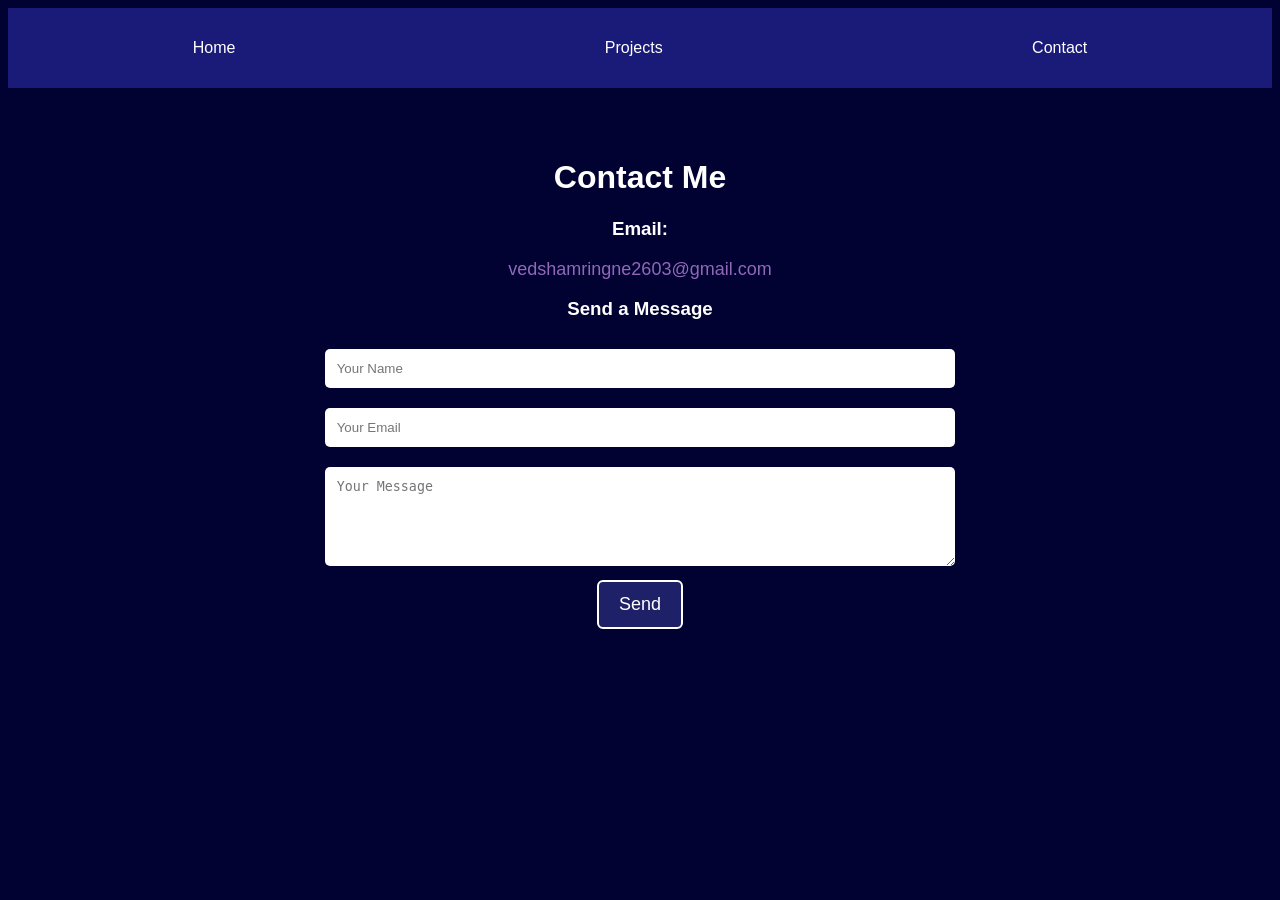
==== contact.html @ a24670a4 "Initial portfolio upload" ====
<!DOCTYPE html>
<html lang="en">

<head>
    <meta charset="UTF-8">
    <meta name="viewport" content="width=device-width, initial-scale=1.0">
    <title>Contact - Ved</title>

    <style>
        body {
            background: rgb(1, 1, 50);
            color: white;
            font-family: 'Poppins', sans-serif;
        }

        nav {
            display: flex;
            justify-content: space-around;
            align-items: center;
            background: rgba(31, 31, 133, 0.844);
            height: 80px;
        }

        nav a { color: white; text-decoration: none; }

        .container {
            width: 60%;
            margin: auto;
            padding: 50px 0;
            text-align: center;
        }

        input, textarea {
            width: 80%;
            padding: 12px;
            margin: 10px 0;
            border-radius: 5px;
            border: none;
        }

        button {
            padding: 12px 20px;
            background: #1e2167;
            border: 2px solid white;
            font-size: 18px;
            color: white;
            border-radius: 6px;
            cursor: pointer;
        }
    </style>
</head>

<body>

    <nav>
        <a href="index.html">Home</a>
        <a href="projects.html">Projects</a>
        <a href="contact.html">Contact</a>
    </nav>

    <div class="container">
        <h1>Contact Me</h1>

        <h3>Email:</h3>
        <p style="color: rgb(144,104,184); font-size: 18px;">
            vedshamringne2603@gmail.com
        </p>

        <h3>Send a Message</h3>

        <form>
            <input type="text" placeholder="Your Name" required><br>
            <input type="email" placeholder="Your Email" required><br>
            <textarea rows="5" placeholder="Your Message"></textarea><br>
            <button type="submit">Send</button>
        </form>
    </div>

</body>

</html>
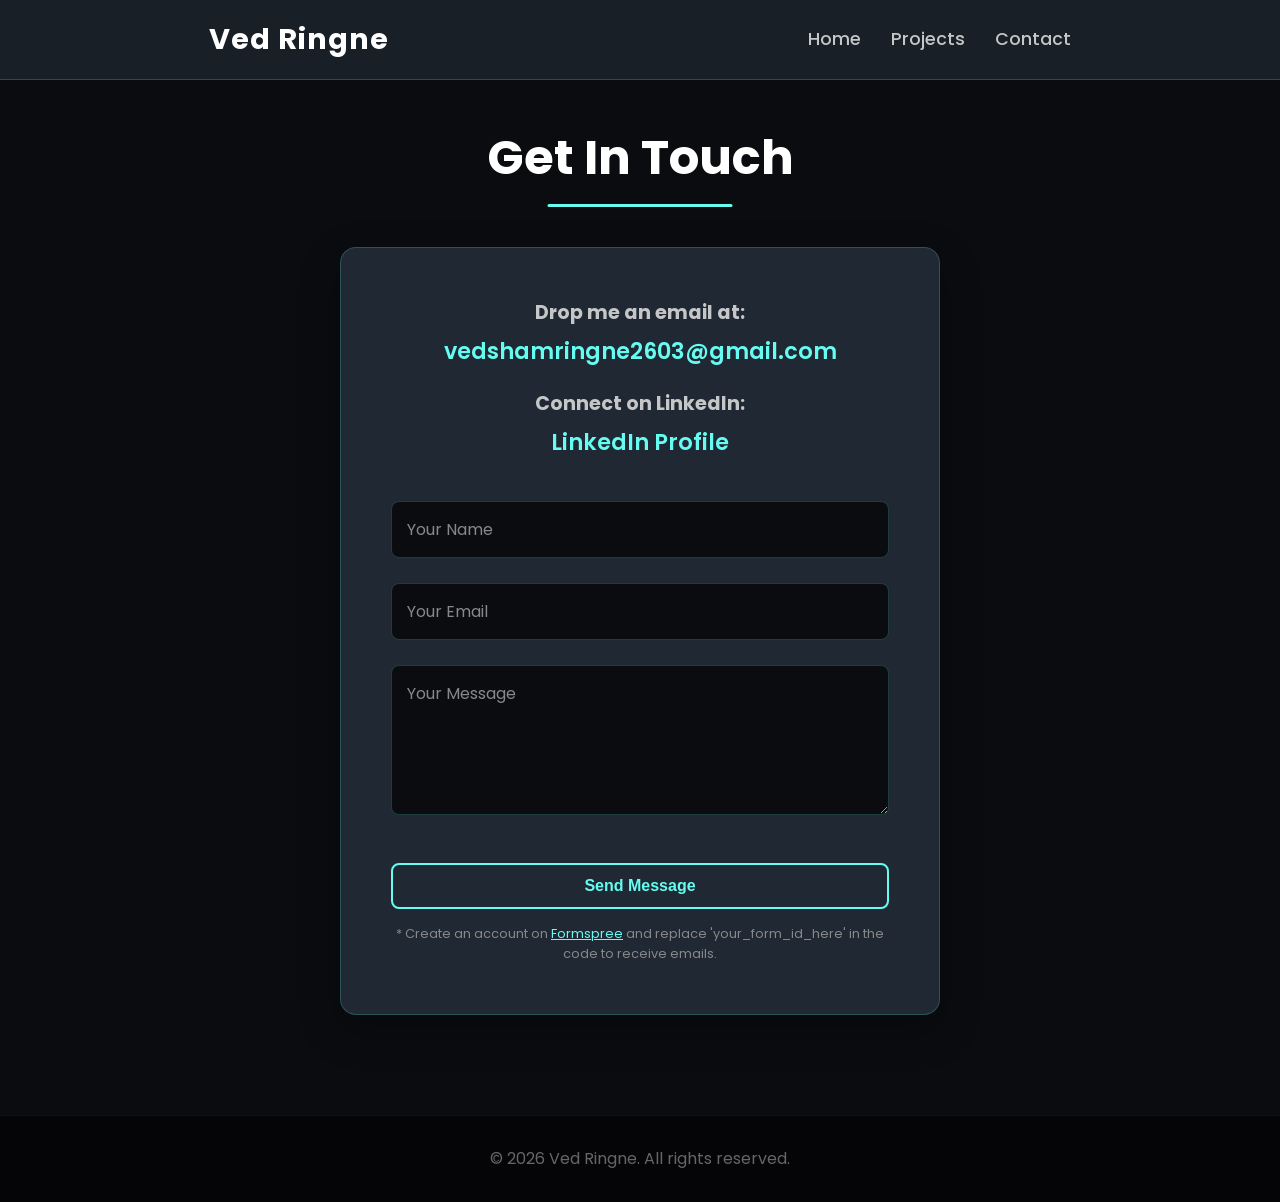
==== commit 0e8585ad: "Upgrade portfolio UI and add LinkedIn link" ====
--- a/contact.html
+++ b/contact.html
@@ -4,78 +4,53 @@
 <head>
     <meta charset="UTF-8">
     <meta name="viewport" content="width=device-width, initial-scale=1.0">
-    <title>Contact - Ved</title>
-
-    <style>
-        body {
-            background: rgb(1, 1, 50);
-            color: white;
-            font-family: 'Poppins', sans-serif;
-        }
-
-        nav {
-            display: flex;
-            justify-content: space-around;
-            align-items: center;
-            background: rgba(31, 31, 133, 0.844);
-            height: 80px;
-        }
-
-        nav a { color: white; text-decoration: none; }
-
-        .container {
-            width: 60%;
-            margin: auto;
-            padding: 50px 0;
-            text-align: center;
-        }
-
-        input, textarea {
-            width: 80%;
-            padding: 12px;
-            margin: 10px 0;
-            border-radius: 5px;
-            border: none;
-        }
-
-        button {
-            padding: 12px 20px;
-            background: #1e2167;
-            border: 2px solid white;
-            font-size: 18px;
-            color: white;
-            border-radius: 6px;
-            cursor: pointer;
-        }
-    </style>
+    <title>Contact | Ved Ringne</title>
+    <link rel="stylesheet" href="style.css">
+    <!-- Meta tags for SEO -->
+    <meta name="description" content="Contact Ved Ringne to discuss web development, ML projects, and opportunities.">
 </head>
 
 <body>
+    <nav>
+        <div class="brand">Ved Ringne</div>
+        <ul>
+            <li><a href="index.html">Home</a></li>
+            <li><a href="projects.html">Projects</a></li>
+            <li><a href="contact.html">Contact</a></li>
+        </ul>
+    </nav>
+    <main class="container">
+        <h1 class="page-title">Get In Touch</h1>
+        <div class="contact-wrapper">
+            <div class="contact-info">
+                <h3>Drop me an email at:</h3>
+                <a href="mailto:vedshamringne2603@gmail.com">vedshamringne2603@gmail.com</a>
+                <h3 style="margin-top: 20px;">Connect on LinkedIn:</h3>
+                <a href="https://www.linkedin.com/in/ved-ringne-b67482291/" target="_blank">LinkedIn Profile</a>
+            </div>
 
-    <nav>
-        <a href="index.html">Home</a>
-        <a href="projects.html">Projects</a>
-        <a href="contact.html">Contact</a>
-    </nav>
-
-    <div class="container">
-        <h1>Contact Me</h1>
-
-        <h3>Email:</h3>
-        <p style="color: rgb(144,104,184); font-size: 18px;">
-            vedshamringne2603@gmail.com
-        </p>
-
-        <h3>Send a Message</h3>
-
-        <form>
-            <input type="text" placeholder="Your Name" required><br>
-            <input type="email" placeholder="Your Email" required><br>
-            <textarea rows="5" placeholder="Your Message"></textarea><br>
-            <button type="submit">Send</button>
-        </form>
-    </div>
-
+            <form class="contact-form" action="https://formspree.io/f/your_form_id_here" method="POST">
+                <div class="form-group">
+                    <input type="text" class="form-control" name="name" placeholder="Your Name" required>
+                </div>
+                <div class="form-group">
+                    <input type="email" class="form-control" name="email" placeholder="Your Email" required>
+                </div>
+                <div class="form-group">
+                    <textarea class="form-control" name="message" placeholder="Your Message" required></textarea>
+                </div>
+                <button type="submit" class="btn" style="width: 100%;">Send Message</button>
+            </form>
+            <p style="margin-top: 15px; font-size: 0.8rem; color: #888; text-align: center;">
+                * Create an account on <a href="https://formspree.io/" target="_blank"
+                    style="color: var(--accent-color);">Formspree</a> and replace 'your_form_id_here' in the code to
+                receive emails.
+            </p>
+        </div>
+    </main>
+    <footer>
+        <p>&copy; 2026 Ved Ringne. All rights reserved.</p>
+    </footer>
 </body>
 
-</html>
+</html>
--- a/style.css
+++ b/style.css
@@ -0,0 +1,368 @@
+@import url('https://fonts.googleapis.com/css2?family=Poppins:wght@100;300;400;500;600;700&display=swap');
+
+:root {
+    --primary-bg: #0b0c10;
+    --secondary-bg: #1f2833;
+    --accent-color: #66fcf1;
+    --accent-dark: #45a29e;
+    --text-main: #c5c6c7;
+    --text-light: #ffffff;
+    --font-family: 'Poppins', sans-serif;
+    --glass-bg: rgba(31, 40, 51, 0.7);
+    --glass-border: rgba(102, 252, 241, 0.2);
+}
+
+* {
+    margin: 0;
+    padding: 0;
+    box-sizing: border-box;
+}
+
+body {
+    background-color: var(--primary-bg);
+    color: var(--text-main);
+    font-family: var(--font-family);
+    line-height: 1.6;
+    overflow-x: hidden;
+}
+
+/* Glassmorphism Navbar */
+nav {
+    display: flex;
+    justify-content: space-around;
+    align-items: center;
+    height: 80px;
+    background: var(--glass-bg);
+    backdrop-filter: blur(10px);
+    -webkit-backdrop-filter: blur(10px);
+    position: fixed;
+    top: 0;
+    width: 100%;
+    z-index: 1000;
+    border-bottom: 1px solid var(--glass-border);
+}
+
+nav .brand {
+    font-size: 1.8rem;
+    font-weight: 700;
+    color: var(--text-light);
+    letter-spacing: 1px;
+}
+
+nav ul {
+    display: flex;
+    gap: 30px;
+    list-style: none;
+}
+
+nav ul li a {
+    text-decoration: none;
+    color: var(--text-main);
+    font-weight: 500;
+    font-size: 1.1rem;
+    transition: all 0.3s ease;
+    position: relative;
+}
+
+nav ul li a::after {
+    content: '';
+    position: absolute;
+    width: 0;
+    height: 2px;
+    bottom: -5px;
+    left: 0;
+    background-color: var(--accent-color);
+    transition: width 0.3s ease;
+}
+
+nav ul li a:hover {
+    color: var(--accent-color);
+}
+
+nav ul li a:hover::after {
+    width: 100%;
+}
+
+/* Typography & Utilities */
+h1, h2, h3 {
+    color: var(--text-light);
+}
+
+.highlight {
+    color: var(--accent-color);
+}
+
+.btn {
+    padding: 12px 24px;
+    background: transparent;
+    color: var(--accent-color);
+    border: 2px solid var(--accent-color);
+    border-radius: 8px;
+    font-size: 16px;
+    font-weight: 600;
+    cursor: pointer;
+    transition: all 0.3s ease;
+    display: inline-block;
+    text-decoration: none;
+    margin-top: 15px;
+}
+
+.btn:hover {
+    background: var(--accent-color);
+    color: var(--primary-bg);
+    box-shadow: 0 0 15px var(--accent-color);
+    transform: translateY(-2px);
+}
+
+.container {
+    max-width: 1200px;
+    margin: 0 auto;
+    padding: 120px 20px 60px; /* Offset for fixed navbar */
+}
+
+/* Home Page */
+.hero {
+    display: flex;
+    justify-content: space-between;
+    align-items: center;
+    min-height: 100vh;
+    padding-top: 80px;
+}
+
+.hero-content {
+    flex: 1;
+    padding-right: 50px;
+    animation: fadeIn 1s ease-in-out;
+}
+
+.hero-content h1 {
+    font-size: 3.5rem;
+    line-height: 1.2;
+    margin-bottom: 20px;
+}
+
+.hero-content p {
+    font-size: 1.2rem;
+    margin-bottom: 30px;
+}
+
+.typed-text {
+    font-size: 2rem;
+    font-weight: 600;
+    color: var(--accent-color);
+    min-height: 50px;
+}
+
+.hero-image {
+    flex: 1;
+    display: flex;
+    justify-content: center;
+    align-items: center;
+    animation: slideIn 1s ease-in-out;
+}
+
+.hero-image img {
+    max-width: 80%;
+    border-radius: 20px;
+    box-shadow: 0 20px 50px rgba(0,0,0,0.5);
+    border: 2px solid var(--glass-border);
+    transition: transform 0.3s ease;
+}
+
+.hero-image img:hover {
+    transform: scale(1.02);
+}
+
+.btn-group {
+    display: flex;
+    gap: 15px;
+}
+
+/* Projects Page */
+.page-title {
+    text-align: center;
+    font-size: 3rem;
+    margin-bottom: 50px;
+    position: relative;
+    display: inline-block;
+    left: 50%;
+    transform: translateX(-50%);
+}
+
+.page-title::after {
+    content: '';
+    position: absolute;
+    width: 60%;
+    height: 3px;
+    bottom: -10px;
+    left: 20%;
+    background: var(--accent-color);
+    border-radius: 2px;
+}
+
+.project-grid {
+    display: grid;
+    grid-template-columns: repeat(auto-fit, minmax(320px, 1fr));
+    gap: 30px;
+}
+
+.project-card {
+    background: var(--secondary-bg);
+    padding: 30px;
+    border-radius: 16px;
+    border: 1px solid var(--glass-border);
+    transition: all 0.4s ease;
+    display: flex;
+    flex-direction: column;
+    justify-content: space-between;
+    box-shadow: 0 10px 30px rgba(0,0,0,0.2);
+}
+
+.project-card:hover {
+    transform: translateY(-10px);
+    border-color: var(--accent-color);
+    box-shadow: 0 15px 40px rgba(102, 252, 241, 0.2);
+}
+
+.project-card h3 {
+    font-size: 1.5rem;
+    color: var(--accent-color);
+    margin-bottom: 15px;
+}
+
+.project-card p {
+    font-size: 1rem;
+    color: var(--text-main);
+}
+
+/* Contact Page */
+.contact-wrapper {
+    display: flex;
+    flex-direction: column;
+    align-items: center;
+    max-width: 600px;
+    margin: 0 auto;
+    background: var(--secondary-bg);
+    padding: 50px;
+    border-radius: 16px;
+    box-shadow: 0 15px 40px rgba(0,0,0,0.3);
+    border: 1px solid var(--glass-border);
+}
+
+.contact-info {
+    margin-bottom: 40px;
+    text-align: center;
+}
+
+.contact-info h3 {
+    font-size: 1.2rem;
+    color: var(--text-main);
+    margin-bottom: 5px;
+}
+
+.contact-info a {
+    color: var(--accent-color);
+    font-size: 1.4rem;
+    text-decoration: none;
+    font-weight: 600;
+    transition: color 0.3s;
+}
+
+.contact-info a:hover {
+    color: var(--text-light);
+    text-shadow: 0 0 10px var(--accent-color);
+}
+
+.contact-form {
+    width: 100%;
+}
+
+.form-group {
+    margin-bottom: 25px;
+    position: relative;
+}
+
+.form-control {
+    width: 100%;
+    padding: 15px;
+    background: var(--primary-bg);
+    border: 1px solid var(--glass-border);
+    border-radius: 8px;
+    color: var(--text-light);
+    font-family: var(--font-family);
+    font-size: 1rem;
+    transition: all 0.3s ease;
+}
+
+.form-control:focus {
+    outline: none;
+    border-color: var(--accent-color);
+    box-shadow: 0 0 10px rgba(102, 252, 241, 0.2);
+}
+
+.form-control::placeholder {
+    color: #888;
+}
+
+textarea.form-control {
+    resize: vertical;
+    min-height: 150px;
+}
+
+/* Footer */
+footer {
+    background-color: #050508;
+    padding: 30px;
+    text-align: center;
+    color: #666;
+    border-top: 1px solid #111;
+    margin-top: 40px;
+}
+
+/* Animations */
+@keyframes fadeIn {
+    from { opacity: 0; transform: translateY(20px); }
+    to { opacity: 1; transform: translateY(0); }
+}
+
+@keyframes slideIn {
+    from { opacity: 0; transform: translateX(30px); }
+    to { opacity: 1; transform: translateX(0); }
+}
+
+/* Media Queries */
+@media (max-width: 900px) {
+    .hero {
+        flex-direction: column;
+        text-align: center;
+        padding-top: 120px;
+    }
+    .hero-content {
+        padding-right: 0;
+        margin-bottom: 50px;
+    }
+    .btn-group {
+        justify-content: center;
+    }
+    .page-title {
+        font-size: 2.5rem;
+    }
+}
+
+@media (max-width: 600px) {
+    nav {
+        flex-direction: column;
+        height: auto;
+        padding: 15px 0;
+    }
+    nav ul {
+        margin-top: 15px;
+        gap: 15px;
+    }
+    .hero-content h1 {
+        font-size: 2.5rem;
+    }
+    .contact-wrapper {
+        padding: 30px 20px;
+    }
+}
